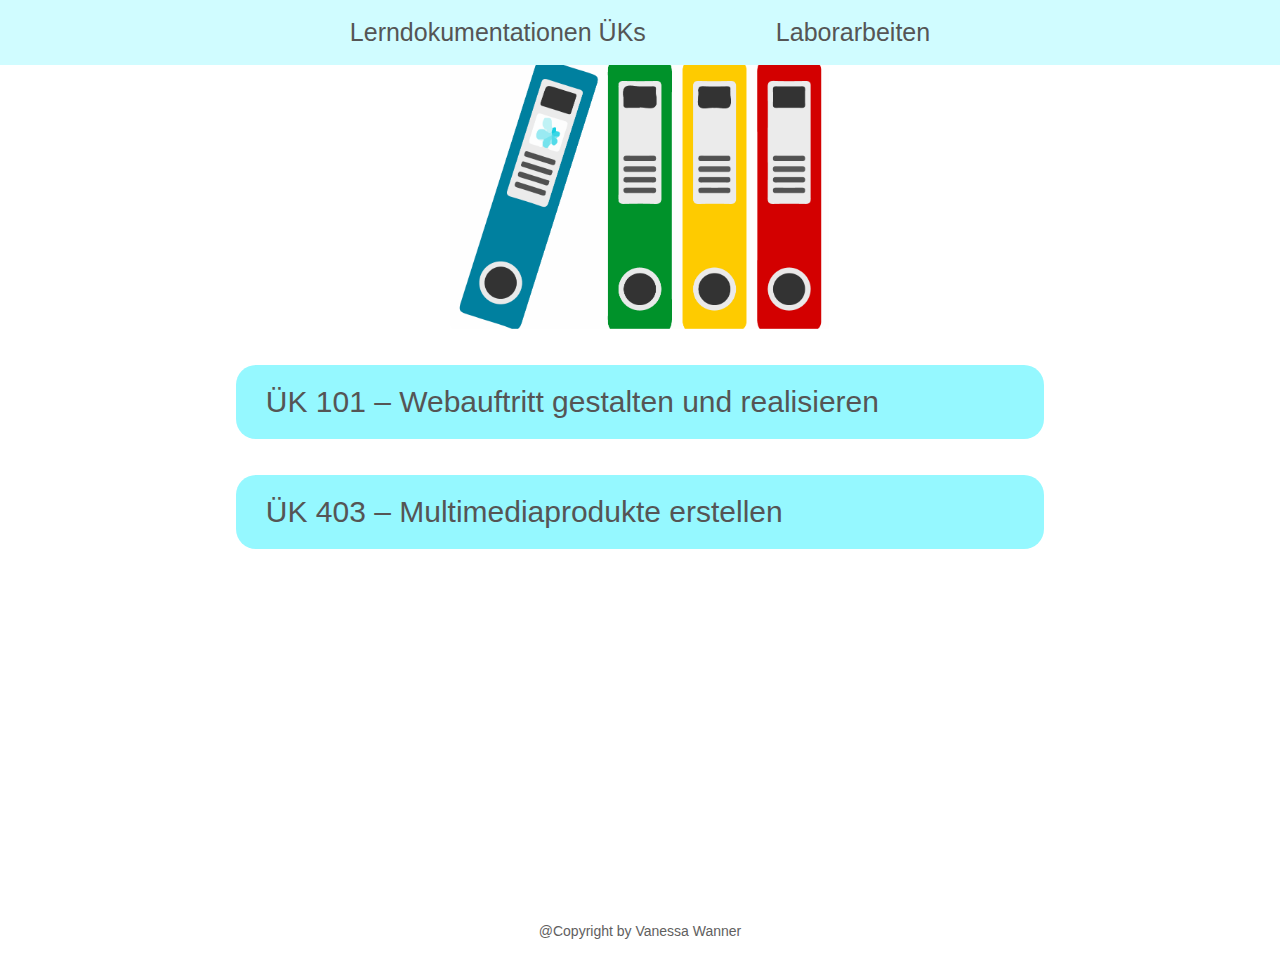
==== index.html @ 140e3c15 "neues repository für lerndokus" ====
<!DOCTYPE html>
<html lang="de">
<head>
    <link href="style.css" rel="stylesheet" type="text/css"/>
    <meta charset="UTF-8">
    <meta name="viewport" content="width=device-width, initial-scale=1.0">
    <meta http-equiv="X-UA-Compatible" content="ie=edge">
    <title>Übersicht der Lerndokumentationen</title>
</head>
<body>

        <header>
    
    
    
    <!--navigation-->
            <div class="header">
                <img>
            
                    <div class="header-right">
                      <a class="active"  href="#lerndokus">Lerndokumentationen ÜKs</a>
                      <a class="active" href="#labor">Laborarbeiten</a>
                      
                </div>
            </div>
        </header>
    
        <br><br><br>
    <img id="ordner" src="img/ordner.png" alt="Bild von Ordnern"/>
   
    <br>  <br>

        <main>
    
        <div class="inhalt">
            <a target="blank" class="linkszuld" href="lerndoku_101/index_101.html">ÜK 101 – Webauftritt gestalten und realisieren</a>
        </div>

        <br><br>

        <div class="inhalt">
            <a target="blank" class="linkszuld" href="lerndoku_403/index_403.html">ÜK 403 – Multimediaprodukte erstellen</a>
        </div>
         
        
        <br><br><br>  <br><br>
        <br><br><br>  <br><br>
        <br><br><br>  <br><br>
        <br><br><br>  <br><br>
</main>
<footer>
    <p class="footer">@Copyright by Vanessa Wanner</p>
</footer>
---- style.css ----
/*navigation*/

.header {
  overflow: hidden;
  background-color: #d0fcff;
  padding-top: 8px;
  position: fixed;
  width: 100%;
  top: 0;
  margin-right: 10px;
  left: 0px;
  display: flex;
  justify-content: center;
}

.header a {
  float: left;
  color: white;
  padding: 12px 50px;
  text-decoration: none;
  font-size: 25px; 
  line-height: 25px;
  border-radius: 10px;
  margin-left: 30px;
}

.header a.logo {
  font-size: 25px;
  font-weight: bold;
}

.header a:hover {
  background-color: #ffffff;
  color: rgb(85, 85, 85);
}

.header .active {
  background-color:#d0fcff;
  color: rgb(85, 85, 85);
}

.header-right {
  float: right;
  padding-right: 30px;
  padding-bottom: 8px;
}

@media (max-width: 757px) {
  .header a {
    float: none;
    display: block;
    text-align: left;
    padding: 20px;
    margin-left: 10px;
  }
}

@media (max-width: 757px) {
  .header-right {
      float: none;
  }
}

@media (max-width: 757px) {
    #logo {
      display: none;
    }
  }

  @media (max-height: 900px) {
    .header {
    position: absolute; 
    }
}

/*inhalt lerdokumentationen startseite*/

.inhalt {
  background-color: #95f8ff;
  width: 60%;
  padding: 20px;
  padding-left: 30px;
  border-radius: 20px;
  margin-top: 30px;
  margin: 0 auto;
}

.inhalt a{
  font-size: 30px;
  color: rgb(85, 85, 85);
}

.inhalt a:hover {
  color: white;
}

@media (max-width: 1160px) {
  .inhalt a{
    font-size: 20px;
  }
  .inhalt{
    display: flex;
    margin: 0 auto;
  }
}

@media (max-width: 294px) {
  #ordner {
    margin-top: 120px;
  }
  .inhalt a{
    font-size: 14px;
  }
}

.inhalt:hover {
  background-color: #068daf;
}

#ordner {
  width: 30%;
  display: flex;
  margin: 0 auto;
}

@media (max-width: 1100px){
  #ordner {
    width: 100%;
  }
}
@media (max-width: 757px){
  #ordner {
    margin-top: 98px;
  }
}

a {
  color: black;
  font-style: normal;
  text-decoration: none;
}

/*grundlegende Struktur lerndoks startseite*/

body { 
  font-family: Arial, Helvetica, sans-serif;
}

footer {
  bottom: 0px;
  width: 100%;
  color: rgb(97, 96, 96);
  font-size: 14px;
  display: flex;
  justify-content: center;
  bottom: 0px;
}
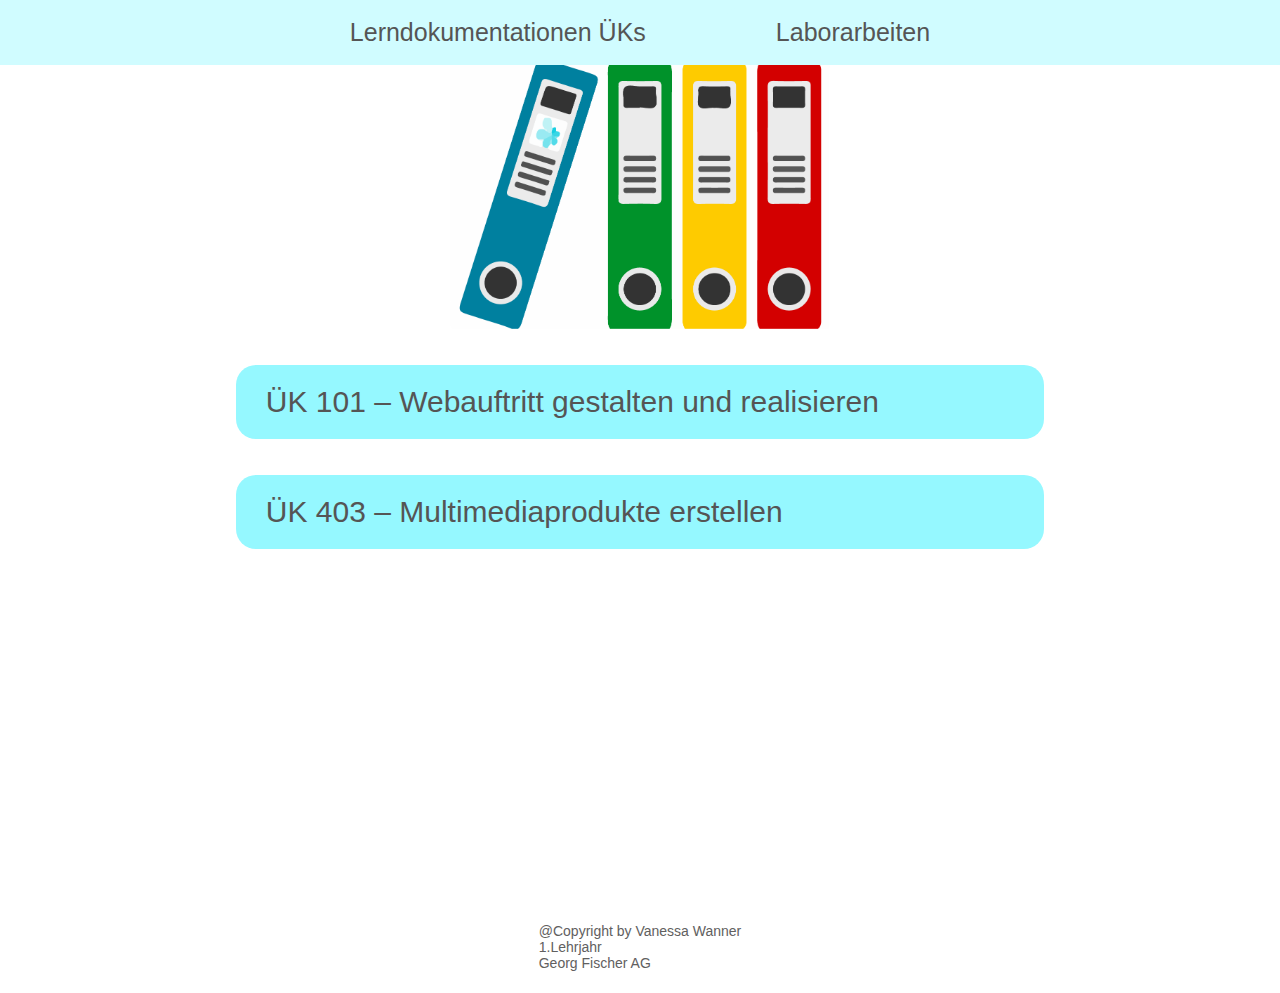
==== commit 867eb2df: "footer ergänzt" ====
--- a/index.html
+++ b/index.html
@@ -15,7 +15,7 @@
     
     <!--navigation-->
             <div class="header">
-                <img>
+      
             
                     <div class="header-right">
                       <a class="active"  href="#lerndokus">Lerndokumentationen ÜKs</a>
@@ -49,5 +49,8 @@
         <br><br><br>  <br><br>
 </main>
 <footer>
-    <p class="footer">@Copyright by Vanessa Wanner</p>
+    <p class="footer">@Copyright by Vanessa Wanner <br>
+        1.Lehrjahr<br>
+        Georg Fischer AG
+    </p>
 </footer>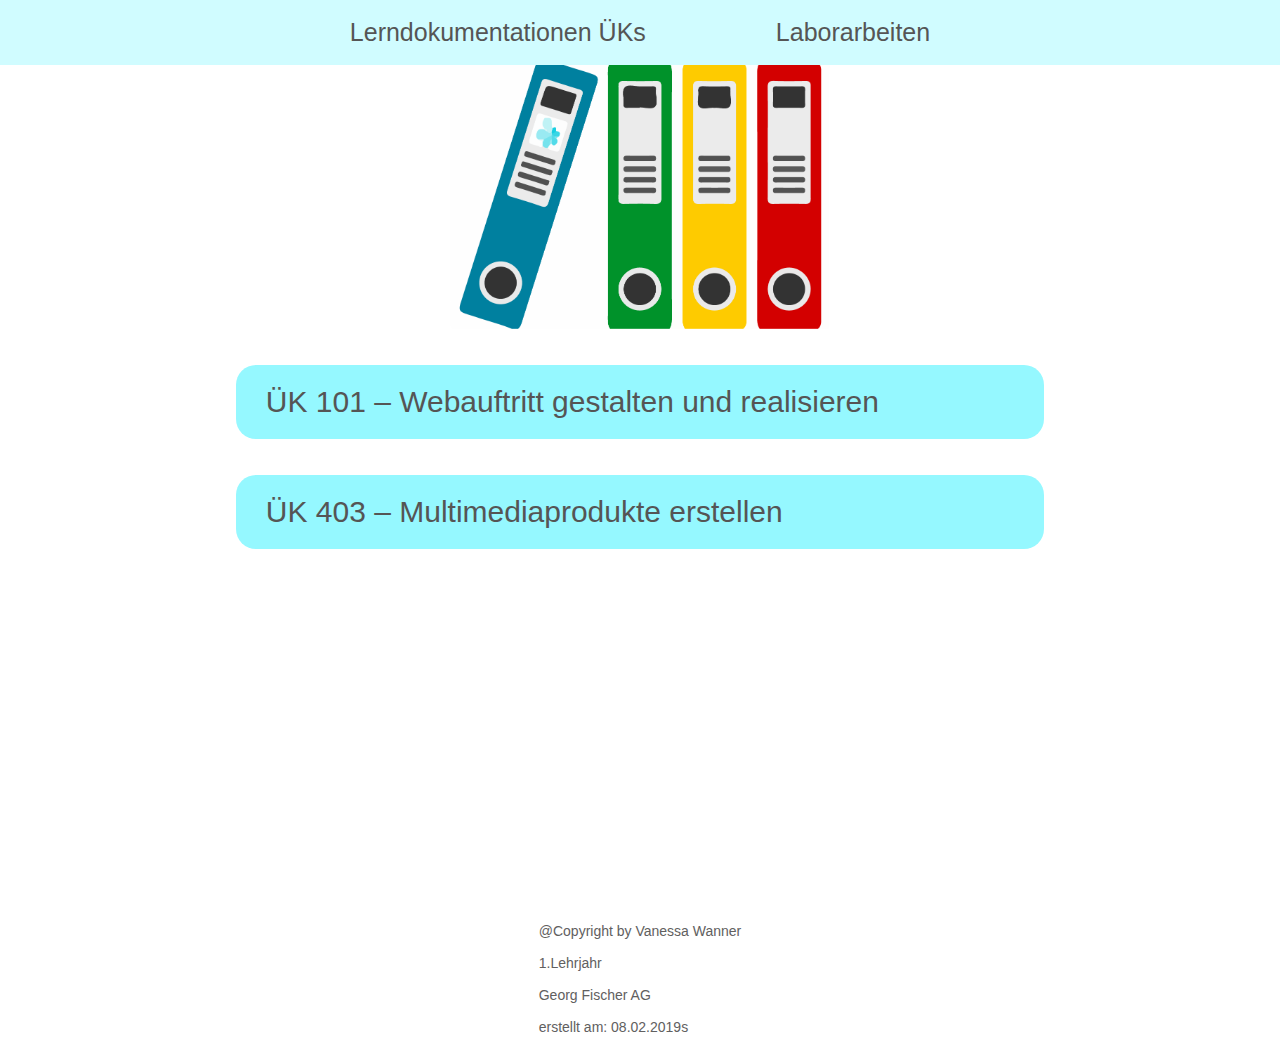
==== commit 5950794b: "datum dazu" ====
--- a/index.html
+++ b/index.html
@@ -49,8 +49,9 @@
         <br><br><br>  <br><br>
 </main>
 <footer>
-    <p class="footer">@Copyright by Vanessa Wanner <br>
-        1.Lehrjahr<br>
-        Georg Fischer AG
+    <p class="footer">@Copyright by Vanessa Wanner <br><br>
+        1.Lehrjahr<br><br>
+        Georg Fischer AG<br><br>
+        erstellt am: 08.02.2019s
     </p>
 </footer>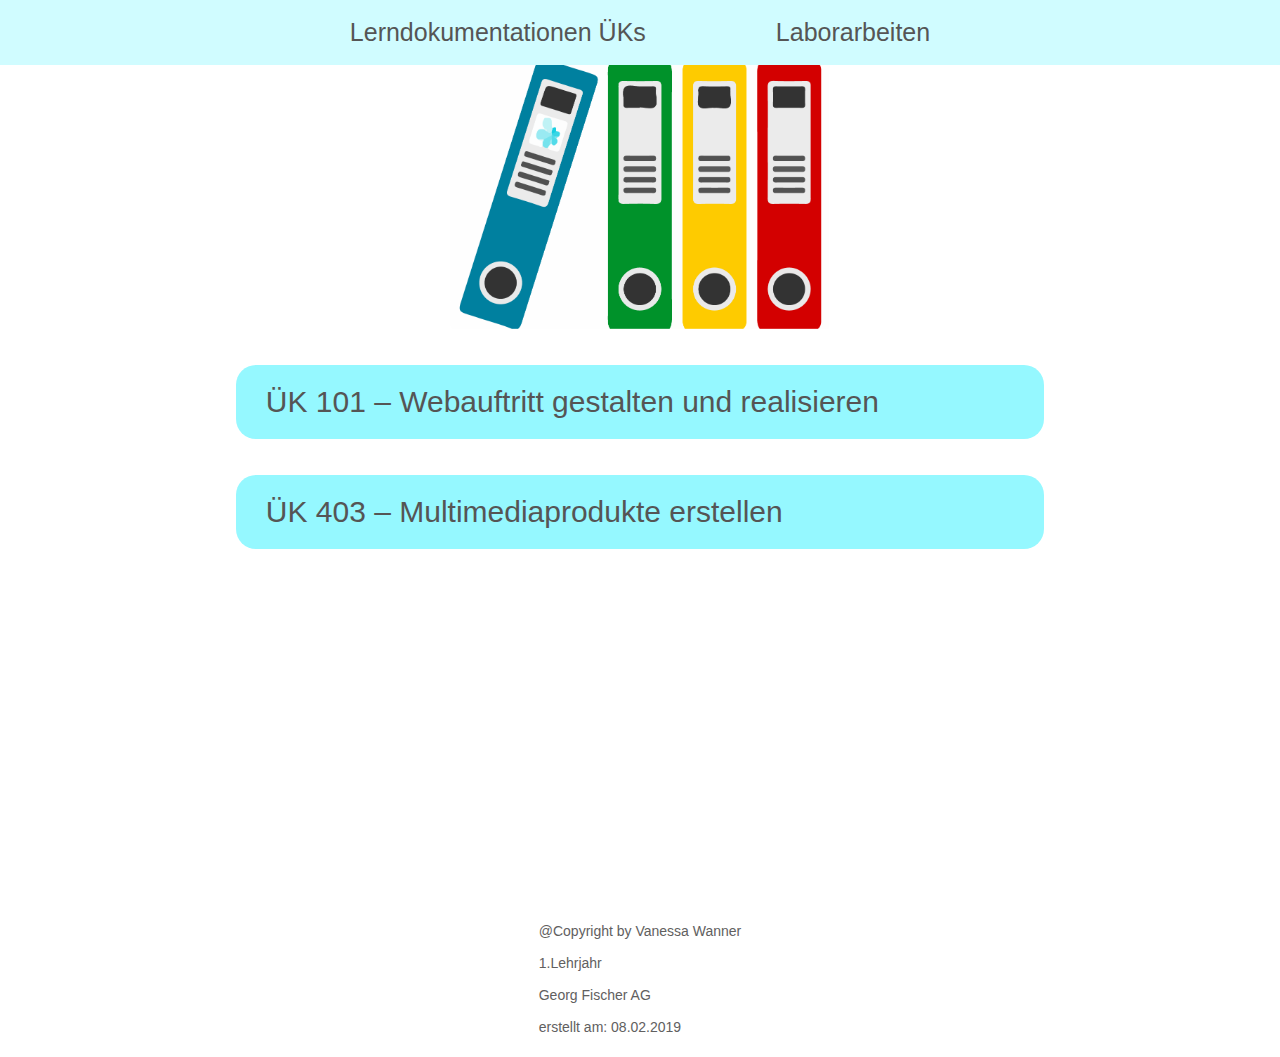
==== commit a33ff5e1: "datum erg" ====
--- a/index.html
+++ b/index.html
@@ -52,6 +52,6 @@
     <p class="footer">@Copyright by Vanessa Wanner <br><br>
         1.Lehrjahr<br><br>
         Georg Fischer AG<br><br>
-        erstellt am: 08.02.2019s
+        erstellt am: 08.02.2019
     </p>
 </footer>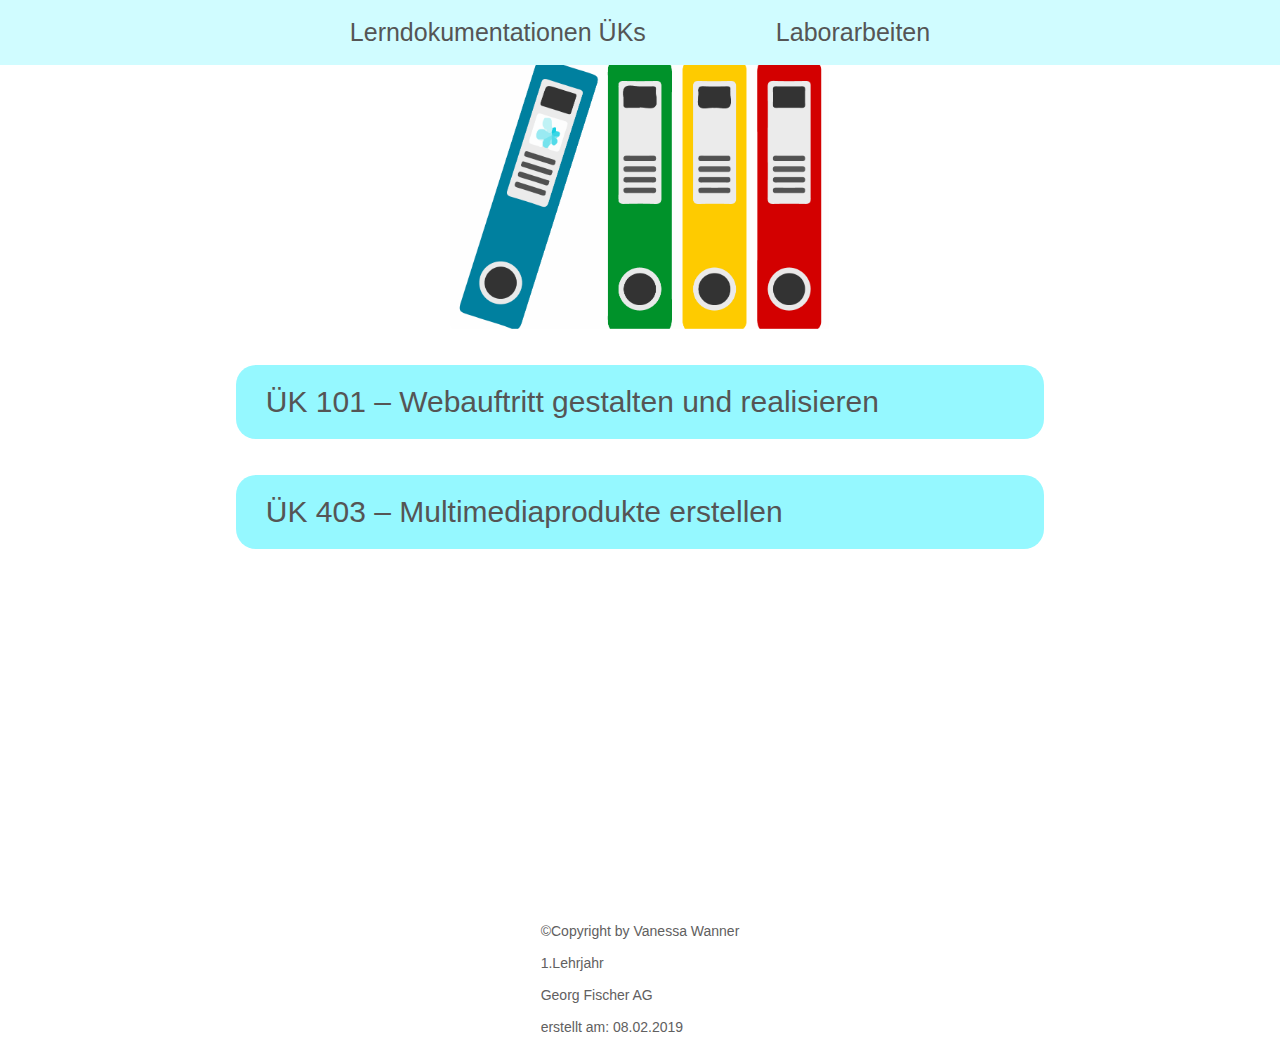
==== commit 2cfe2b67: "letzte ueberprüf" ====
--- a/index.html
+++ b/index.html
@@ -49,9 +49,11 @@
         <br><br><br>  <br><br>
 </main>
 <footer>
-    <p class="footer">@Copyright by Vanessa Wanner <br><br>
+    <p class="footer">&copy;Copyright by Vanessa Wanner <br><br>
         1.Lehrjahr<br><br>
         Georg Fischer AG<br><br>
         erstellt am: 08.02.2019
     </p>
-</footer>+</footer>
+</body>
+</html>--- a/style.css
+++ b/style.css
@@ -144,7 +144,7 @@
 /*grundlegende Struktur lerndoks startseite*/
 
 body { 
-  font-family: Arial, Helvetica, sans-serif;
+  font-family: 'Open Sans', sans-serif;
 }
 
 footer {
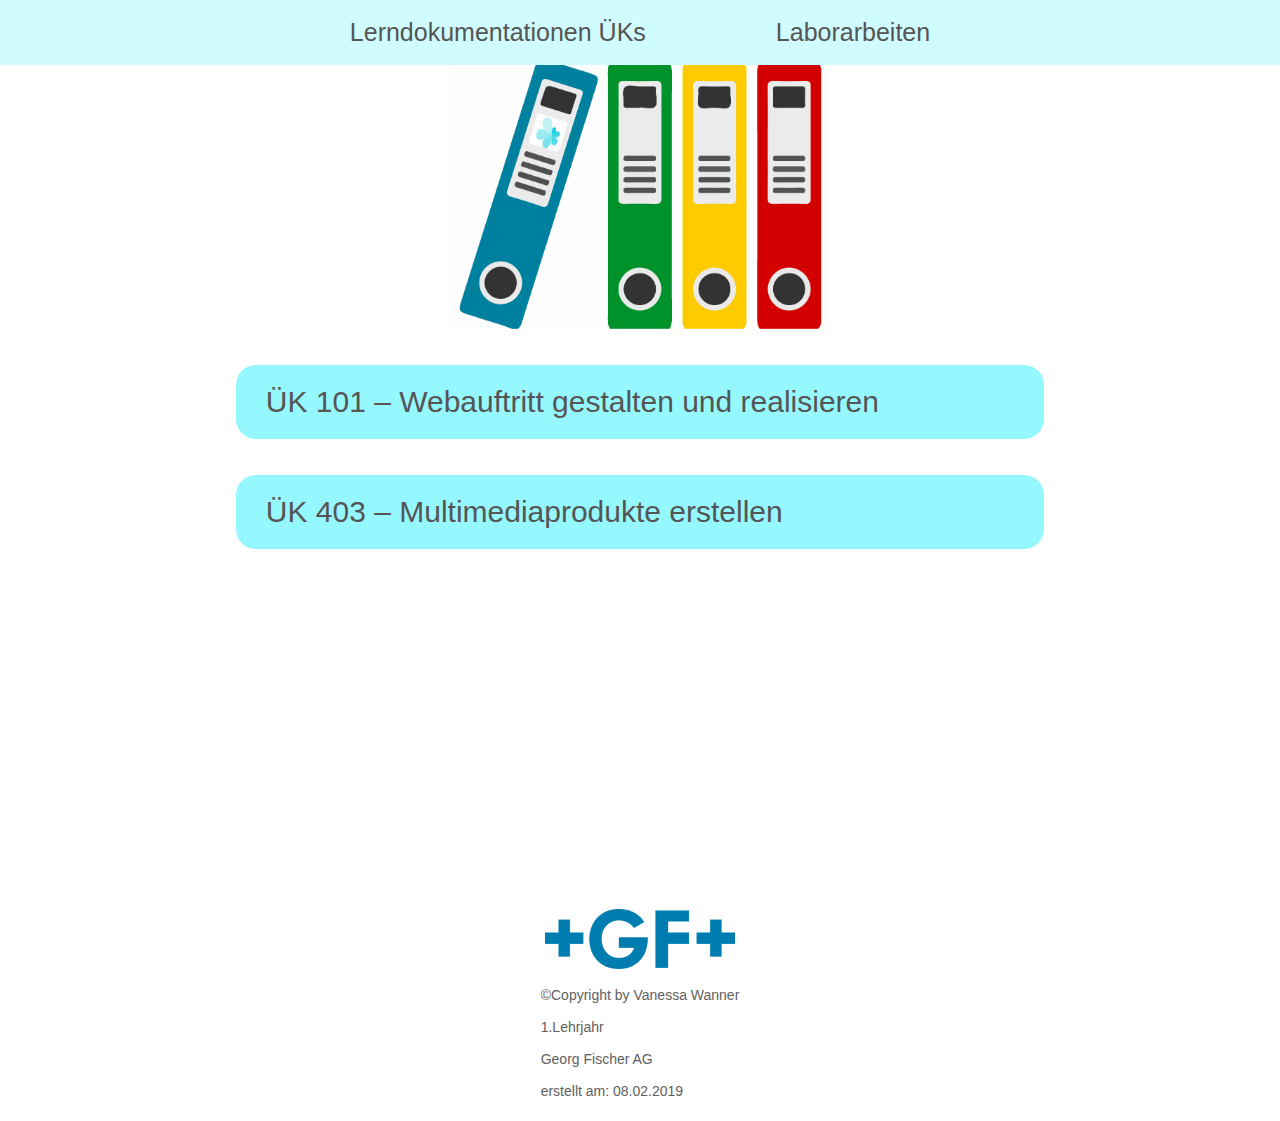
==== commit e3482e42: "footer komflett mit logo gf" ====
--- a/index.html
+++ b/index.html
@@ -47,6 +47,9 @@
         <br><br><br>  <br><br>
         <br><br><br>  <br><br>
         <br><br><br>  <br><br>
+    <div class="logofirma">
+        <img src="img/Logo-von-Georg-Fischer1.jpg" alt="Logo Georg Fischer AG" class="firmenlogo"/>
+    </div>
 </main>
 <footer>
     <p class="footer">&copy;Copyright by Vanessa Wanner <br><br>
--- a/style.css
+++ b/style.css
@@ -155,4 +155,12 @@
   display: flex;
   justify-content: center;
   bottom: 0px;
+}
+
+.firmenlogo {
+  width: 15%;
+}
+
+.logofirma {
+  text-align: center;
 }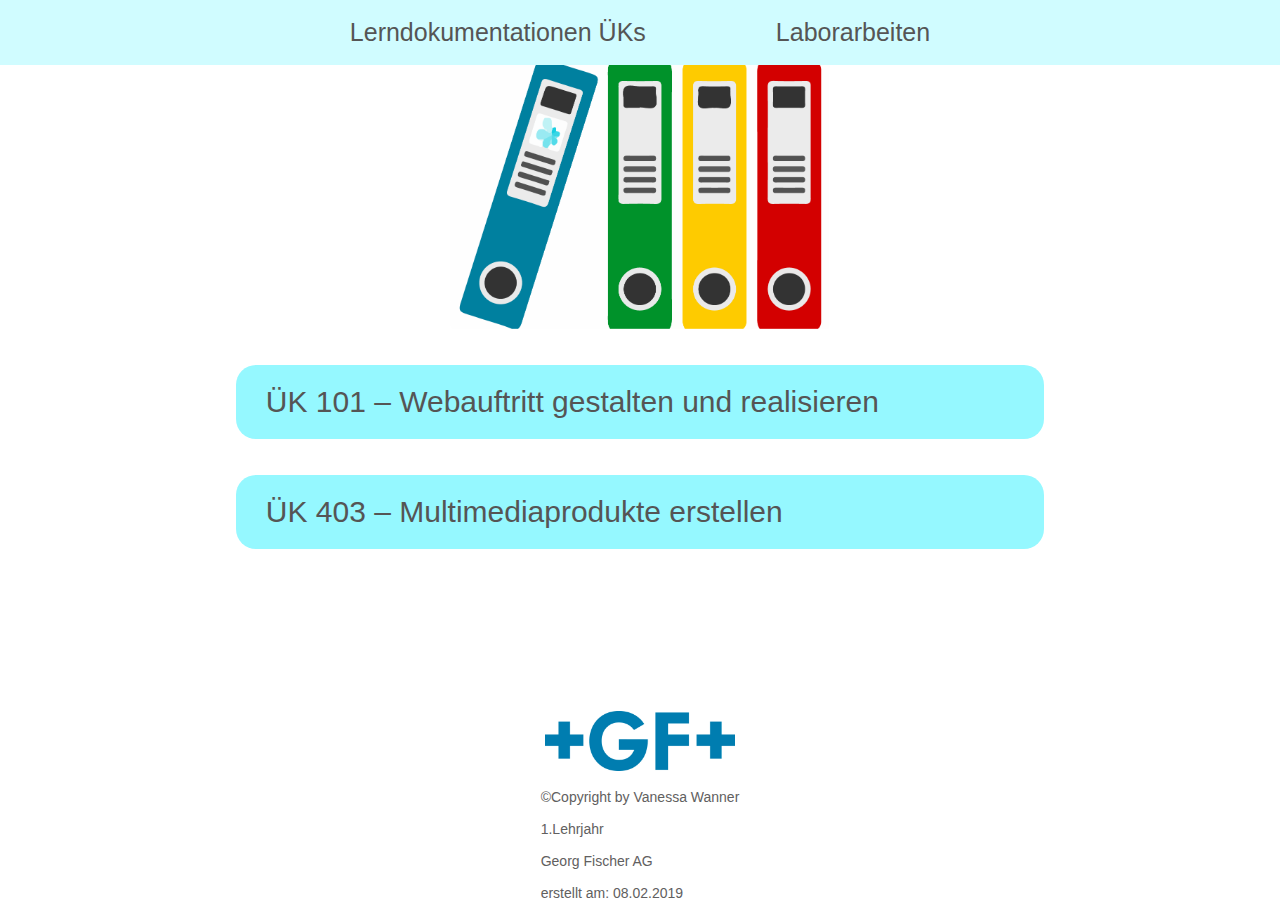
==== commit f9402c11: "weitere footer anpass" ====
--- a/index.html
+++ b/index.html
@@ -44,9 +44,8 @@
          
         
         <br><br><br>  <br><br>
-        <br><br><br>  <br><br>
-        <br><br><br>  <br><br>
-        <br><br><br>  <br><br>
+        <br><br><br>  <br>
+     
     <div class="logofirma">
         <img src="img/Logo-von-Georg-Fischer1.jpg" alt="Logo Georg Fischer AG" class="firmenlogo"/>
     </div>
